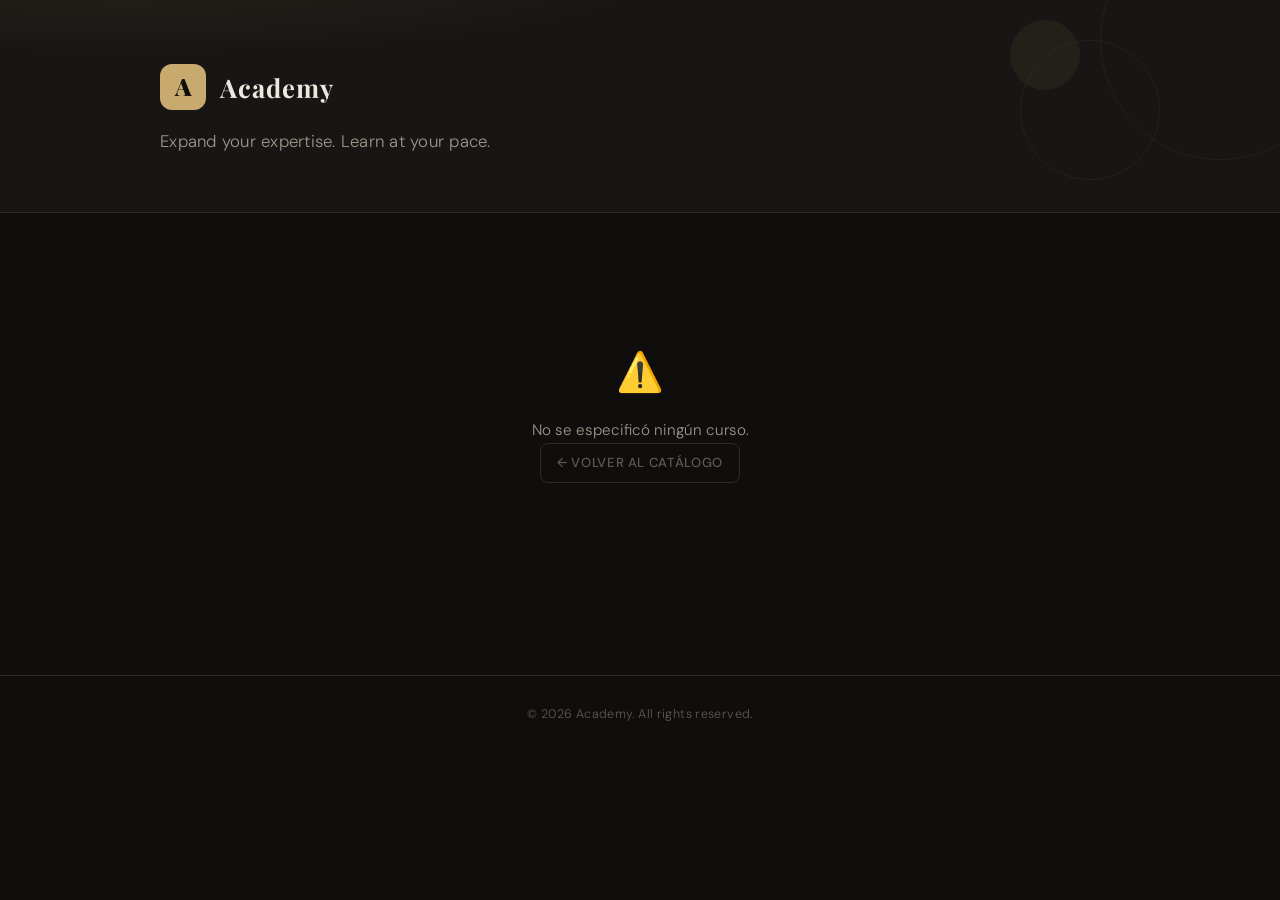
==== curso.html @ 24fdc06b "add course detail page" ====
<!DOCTYPE html>
<html lang="es">
<head>
  <meta charset="UTF-8" />
  <meta name="viewport" content="width=device-width, initial-scale=1.0" />
  <title>Detalle del curso — Academy</title>
  <link rel="stylesheet" href="style.css" />
  <link href="https://fonts.googleapis.com/css2?family=Playfair+Display:wght@700;900&family=DM+Sans:wght@300;400;500&display=swap" rel="stylesheet" />
</head>
<body>

  <header class="site-header">
    <div class="header-inner">
      <div class="logo">
        <span class="logo-mark">A</span>
        <span class="logo-text">Academy</span>
      </div>
      <p class="header-tagline">Expand your expertise. Learn at your pace.</p>
    </div>
    <div class="header-decoration" aria-hidden="true">
      <span></span><span></span><span></span>
    </div>
  </header>

  <main class="main-content">
    <div class="detail-wrapper">

      <!-- Loading -->
      <div class="loading-state" id="loading-state">
        <div class="spinner"></div>
        <p>Cargando curso…</p>
      </div>

      <!-- Error -->
      <div class="error-state hidden" id="error-state">
        <div class="error-icon">⚠️</div>
        <p id="error-message">No se encontró el curso.</p>
        <a href="index.html" class="btn-back">← Volver al catálogo</a>
      </div>

      <!-- Detail content -->
      <article class="detail-card hidden" id="detail-card">

        <a href="index.html" class="btn-back">← Volver al catálogo</a>

        <div class="detail-image-wrap" id="detail-image-wrap"></div>

        <div class="detail-body">
          <span class="detail-category" id="detail-category"></span>
          <h1 class="detail-title" id="detail-title"></h1>

          <div class="card-meta detail-meta" id="detail-meta"></div>

          <hr class="detail-divider" />

          <p class="detail-description" id="detail-description"></p>

          <a class="btn-view detail-cta" id="detail-cta" target="_blank" rel="noopener noreferrer">
            Ir al curso
            <svg viewBox="0 0 24 24" aria-hidden="true">
              <line x1="5" y1="12" x2="19" y2="12"/>
              <polyline points="12 5 19 12 12 19"/>
            </svg>
          </a>
        </div>

      </article>

    </div>
  </main>

  <footer class="site-footer">
    <p>© <span id="year"></span> Academy. All rights reserved.</p>
  </footer>

  <script src="curso.js"></script>
</body>
</html>
---- style.css ----
/* ============================================================
   ACADEMY COURSE CATALOG — style.css
   Aesthetic: Editorial / Refined Dark-Cream
   ============================================================ */

/* ─── Variables ─────────────────────────────────────────── */
:root {
  --bg:          #0f0e0d;
  --surface:     #181614;
  --card-bg:     #1c1a17;
  --border:      #2e2b26;
  --accent:      #c8a96e;
  --accent-soft: rgba(200, 169, 110, 0.12);
  --accent-glow: rgba(200, 169, 110, 0.25);
  --text-primary:   #ede8df;
  --text-secondary: #9e9689;
  --text-muted:     #5e5a53;
  --tag-bg:      rgba(200, 169, 110, 0.10);
  --tag-text:    #c8a96e;
  --radius:      14px;
  --radius-sm:   8px;
  --transition:  0.22s cubic-bezier(0.4, 0, 0.2, 1);
  --font-display: 'Playfair Display', Georgia, serif;
  --font-body:    'DM Sans', sans-serif;
  --shadow-card: 0 4px 24px rgba(0,0,0,0.45);
  --shadow-hover: 0 12px 40px rgba(0,0,0,0.65);
}

/* ─── Reset / Base ───────────────────────────────────────── */
*, *::before, *::after { box-sizing: border-box; margin: 0; padding: 0; }

html { font-size: 16px; scroll-behavior: smooth; }

body {
  background: var(--bg);
  color: var(--text-primary);
  font-family: var(--font-body);
  font-weight: 300;
  line-height: 1.65;
  min-height: 100vh;
  -webkit-font-smoothing: antialiased;
}

img { display: block; max-width: 100%; }
a   { color: inherit; text-decoration: none; }
button { cursor: pointer; font-family: inherit; border: none; background: none; }

/* ─── Header ─────────────────────────────────────────────── */
.site-header {
  position: relative;
  padding: 64px 40px 56px;
  border-bottom: 1px solid var(--border);
  overflow: hidden;
  background:
    radial-gradient(ellipse 70% 60% at 10% -10%, rgba(200,169,110,0.07) 0%, transparent 60%),
    var(--surface);
}

.header-inner {
  position: relative;
  z-index: 2;
  max-width: 960px;
  margin: 0 auto;
}

.logo {
  display: flex;
  align-items: center;
  gap: 14px;
  margin-bottom: 18px;
}

.logo-mark {
  width: 46px;
  height: 46px;
  border-radius: 12px;
  background: var(--accent);
  color: #0f0e0d;
  font-family: var(--font-display);
  font-size: 1.5rem;
  font-weight: 900;
  display: grid;
  place-items: center;
  flex-shrink: 0;
}

.logo-text {
  font-family: var(--font-display);
  font-size: 1.6rem;
  font-weight: 700;
  letter-spacing: 0.04em;
  color: var(--text-primary);
}

.header-tagline {
  font-size: 1.05rem;
  color: var(--text-secondary);
  font-weight: 300;
  letter-spacing: 0.015em;
}

/* decorative floating circles */
.header-decoration {
  position: absolute;
  top: 0; right: 0;
  width: 320px;
  height: 100%;
  z-index: 1;
  pointer-events: none;
}
.header-decoration span {
  position: absolute;
  border-radius: 50%;
  border: 1px solid var(--border);
  opacity: 0.5;
}
.header-decoration span:nth-child(1) { width: 240px; height: 240px; top: -80px; right: -60px; }
.header-decoration span:nth-child(2) { width: 140px; height: 140px; top: 40px; right: 120px; }
.header-decoration span:nth-child(3) { width: 70px;  height: 70px;  top: 20px; right: 200px; background: var(--accent-soft); }

/* ─── Filters Bar ────────────────────────────────────────── */
.filters-bar {
  background: var(--surface);
  border-bottom: 1px solid var(--border);
  position: sticky;
  top: 0;
  z-index: 100;
  backdrop-filter: blur(12px);
}

.filters-inner {
  max-width: 1280px;
  margin: 0 auto;
  padding: 18px 40px;
  display: flex;
  align-items: flex-end;
  gap: 28px;
  flex-wrap: wrap;
}

.filter-group {
  display: flex;
  flex-direction: column;
  gap: 6px;
}

.filter-label {
  font-size: 0.7rem;
  font-weight: 500;
  letter-spacing: 0.1em;
  text-transform: uppercase;
  color: var(--text-muted);
}

.select-wrap {
  position: relative;
}
.select-wrap::after {
  content: '▾';
  position: absolute;
  right: 12px;
  top: 50%;
  transform: translateY(-50%);
  color: var(--accent);
  pointer-events: none;
  font-size: 0.8rem;
}

.filter-select {
  appearance: none;
  background: var(--card-bg);
  border: 1px solid var(--border);
  color: var(--text-primary);
  border-radius: var(--radius-sm);
  padding: 9px 36px 9px 14px;
  font-size: 0.88rem;
  font-family: var(--font-body);
  font-weight: 400;
  min-width: 180px;
  cursor: pointer;
  transition: border-color var(--transition), box-shadow var(--transition);
}
.filter-select:focus {
  outline: none;
  border-color: var(--accent);
  box-shadow: 0 0 0 3px var(--accent-soft);
}
.filter-select option { background: var(--card-bg); }

.filter-count-wrap {
  margin-left: auto;
  align-self: flex-end;
  padding-bottom: 2px;
}
.filter-count {
  font-size: 0.8rem;
  color: var(--text-muted);
  font-weight: 400;
  letter-spacing: 0.02em;
}

/* ─── Catalog Grid ───────────────────────────────────────── */
.main-content {
  max-width: 1280px;
  margin: 0 auto;
  padding: 0 40px;
}

.catalog-section { padding: 48px 0 80px; }

.catalog-grid {
  display: grid;
  grid-template-columns: repeat(auto-fill, minmax(300px, 1fr));
  gap: 28px;
}

/* ─── Course Card ────────────────────────────────────────── */
.course-card {
  background: var(--card-bg);
  border: 1px solid var(--border);
  border-radius: var(--radius);
  overflow: hidden;
  display: flex;
  flex-direction: column;
  box-shadow: var(--shadow-card);
  transition: transform var(--transition), box-shadow var(--transition), border-color var(--transition);
  animation: fadeUp 0.4s both;
}

.course-card:hover {
  transform: translateY(-5px);
  box-shadow: var(--shadow-hover);
  border-color: rgba(200,169,110,0.35);
}

@keyframes fadeUp {
  from { opacity: 0; transform: translateY(18px); }
  to   { opacity: 1; transform: translateY(0); }
}

/* stagger entrance */
.course-card:nth-child(1)  { animation-delay: 0.04s; }
.course-card:nth-child(2)  { animation-delay: 0.08s; }
.course-card:nth-child(3)  { animation-delay: 0.12s; }
.course-card:nth-child(4)  { animation-delay: 0.16s; }
.course-card:nth-child(5)  { animation-delay: 0.20s; }
.course-card:nth-child(6)  { animation-delay: 0.24s; }
.course-card:nth-child(7)  { animation-delay: 0.28s; }
.course-card:nth-child(8)  { animation-delay: 0.32s; }
.course-card:nth-child(9)  { animation-delay: 0.36s; }
.course-card:nth-child(n+10) { animation-delay: 0.40s; }

.card-image-wrap {
  position: relative;
  width: 100%;
  padding-top: 52%;
  overflow: hidden;
  background: var(--border);
}

.card-image-wrap img {
  position: absolute;
  inset: 0;
  width: 100%;
  height: 100%;
  object-fit: cover;
  transition: transform 0.5s cubic-bezier(0.4,0,0.2,1);
}
.course-card:hover .card-image-wrap img {
  transform: scale(1.06);
}

.card-image-placeholder {
  position: absolute;
  inset: 0;
  display: flex;
  align-items: center;
  justify-content: center;
  font-size: 2.5rem;
  background: linear-gradient(135deg, #1e1c18 0%, #252117 100%);
  color: var(--text-muted);
}

.card-category-ribbon {
  position: absolute;
  top: 14px;
  left: 14px;
  background: rgba(15, 14, 13, 0.82);
  backdrop-filter: blur(6px);
  border: 1px solid var(--border);
  border-radius: 6px;
  padding: 4px 10px;
  font-size: 0.68rem;
  font-weight: 500;
  letter-spacing: 0.08em;
  text-transform: uppercase;
  color: var(--accent);
}

.card-body {
  padding: 22px 22px 0;
  flex: 1;
  display: flex;
  flex-direction: column;
  gap: 10px;
}

.card-title {
  font-family: var(--font-display);
  font-size: 1.12rem;
  font-weight: 700;
  line-height: 1.35;
  color: var(--text-primary);
}

.card-meta {
  display: flex;
  flex-wrap: wrap;
  gap: 8px;
}

.meta-pill {
  display: inline-flex;
  align-items: center;
  gap: 5px;
  background: var(--tag-bg);
  border: 1px solid rgba(200,169,110,0.18);
  color: var(--tag-text);
  border-radius: 50px;
  padding: 3px 11px;
  font-size: 0.72rem;
  font-weight: 500;
  letter-spacing: 0.02em;
}

.meta-pill .pill-icon { font-size: 0.78rem; }

.card-description {
  font-size: 0.85rem;
  color: var(--text-secondary);
  line-height: 1.6;
  display: -webkit-box;
  -webkit-line-clamp: 3;
  -webkit-box-orient: vertical;
  overflow: hidden;
}

.card-footer {
  padding: 18px 22px 22px;
  margin-top: auto;
}

.btn-view {
  display: inline-flex;
  align-items: center;
  gap: 8px;
  width: 100%;
  justify-content: center;
  background: var(--accent);
  color: #0f0e0d;
  font-family: var(--font-body);
  font-size: 0.82rem;
  font-weight: 500;
  letter-spacing: 0.06em;
  text-transform: uppercase;
  padding: 12px 20px;
  border-radius: var(--radius-sm);
  transition: background var(--transition), transform var(--transition), box-shadow var(--transition);
}
.btn-view:hover {
  background: #dbbf7c;
  transform: translateY(-1px);
  box-shadow: 0 6px 20px var(--accent-glow);
}
.btn-view:active { transform: translateY(0); }

.btn-view svg {
  width: 14px; height: 14px;
  stroke: currentColor;
  fill: none;
  stroke-width: 2.2;
  stroke-linecap: round;
  stroke-linejoin: round;
  flex-shrink: 0;
  transition: transform var(--transition);
}
.btn-view:hover svg { transform: translateX(3px); }

/* ─── States ─────────────────────────────────────────────── */
.hidden { display: none !important; }

.loading-state,
.empty-state,
.error-state {
  text-align: center;
  padding: 80px 20px;
  color: var(--text-secondary);
  font-size: 0.95rem;
}

.spinner {
  width: 36px;
  height: 36px;
  border: 3px solid var(--border);
  border-top-color: var(--accent);
  border-radius: 50%;
  animation: spin 0.7s linear infinite;
  margin: 0 auto 18px;
}
@keyframes spin { to { transform: rotate(360deg); } }

.empty-icon, .error-icon { font-size: 2.4rem; margin-bottom: 14px; }

#reset-filters {
  margin-top: 16px;
  padding: 10px 24px;
  border-radius: var(--radius-sm);
  border: 1px solid var(--border);
  color: var(--text-secondary);
  font-size: 0.85rem;
  transition: border-color var(--transition), color var(--transition);
}
#reset-filters:hover { border-color: var(--accent); color: var(--accent); }

/* ─── Footer ─────────────────────────────────────────────── */
.site-footer {
  border-top: 1px solid var(--border);
  padding: 28px 40px;
  text-align: center;
  font-size: 0.78rem;
  color: var(--text-muted);
  letter-spacing: 0.03em;
}

/* ─── Responsive ─────────────────────────────────────────── */
@media (max-width: 768px) {
  .site-header { padding: 44px 20px 40px; }
  .header-decoration { display: none; }
  .filters-inner { padding: 14px 20px; gap: 16px; }
  .filter-count-wrap { width: 100%; margin-left: 0; }
  .main-content { padding: 0 20px; }
  .catalog-section { padding: 32px 0 60px; }
  .catalog-grid { grid-template-columns: 1fr; gap: 20px; }
  .site-footer { padding: 24px 20px; }
}

@media (max-width: 480px) {
  .logo-text { font-size: 1.3rem; }
  .header-tagline { font-size: 0.92rem; }
  .filter-select { min-width: 140px; font-size: 0.84rem; }
}

/* ─── Detail Page ─────────────────────────────────────────
   Styles only for curso.html. No existing rules were modified.
   ──────────────────────────────────────────────────────── */
.detail-wrapper {
  max-width: 760px;
  margin: 0 auto;
  padding: 48px 0 80px;
}

.btn-back {
  display: inline-flex;
  align-items: center;
  gap: 6px;
  font-size: 0.82rem;
  font-weight: 500;
  letter-spacing: 0.05em;
  text-transform: uppercase;
  color: var(--text-muted);
  border: 1px solid var(--border);
  border-radius: var(--radius-sm);
  padding: 8px 16px;
  margin-bottom: 32px;
  transition: color var(--transition), border-color var(--transition);
}
.btn-back:hover {
  color: var(--accent);
  border-color: var(--accent);
}

.detail-card {
  background: var(--card-bg);
  border: 1px solid var(--border);
  border-radius: var(--radius);
  overflow: hidden;
  box-shadow: var(--shadow-card);
  animation: fadeUp 0.35s both;
}

.detail-image-wrap {
  width: 100%;
  max-height: 360px;
  overflow: hidden;
  background: var(--border);
}

.detail-image {
  width: 100%;
  height: 360px;
  object-fit: cover;
  display: block;
}

.detail-body {
  padding: 36px 40px 40px;
  display: flex;
  flex-direction: column;
  gap: 16px;
}

.detail-category {
  display: inline-block;
  background: var(--tag-bg);
  border: 1px solid rgba(200,169,110,0.18);
  color: var(--tag-text);
  border-radius: 6px;
  padding: 4px 12px;
  font-size: 0.7rem;
  font-weight: 500;
  letter-spacing: 0.1em;
  text-transform: uppercase;
  align-self: flex-start;
}

.detail-title {
  font-family: var(--font-display);
  font-size: 1.9rem;
  font-weight: 700;
  line-height: 1.25;
  color: var(--text-primary);
}

.detail-meta { gap: 10px; }

.detail-divider {
  border: none;
  border-top: 1px solid var(--border);
  margin: 4px 0;
}

.detail-description {
  font-size: 0.95rem;
  color: var(--text-secondary);
  line-height: 1.75;
  white-space: pre-wrap;
}

.detail-cta {
  align-self: flex-start;
  width: auto;
  padding: 13px 28px;
  margin-top: 8px;
}

@media (max-width: 768px) {
  .detail-wrapper { padding: 32px 0 60px; }
  .detail-body { padding: 24px 20px 28px; }
  .detail-title { font-size: 1.45rem; }
  .detail-image { height: 220px; }
}
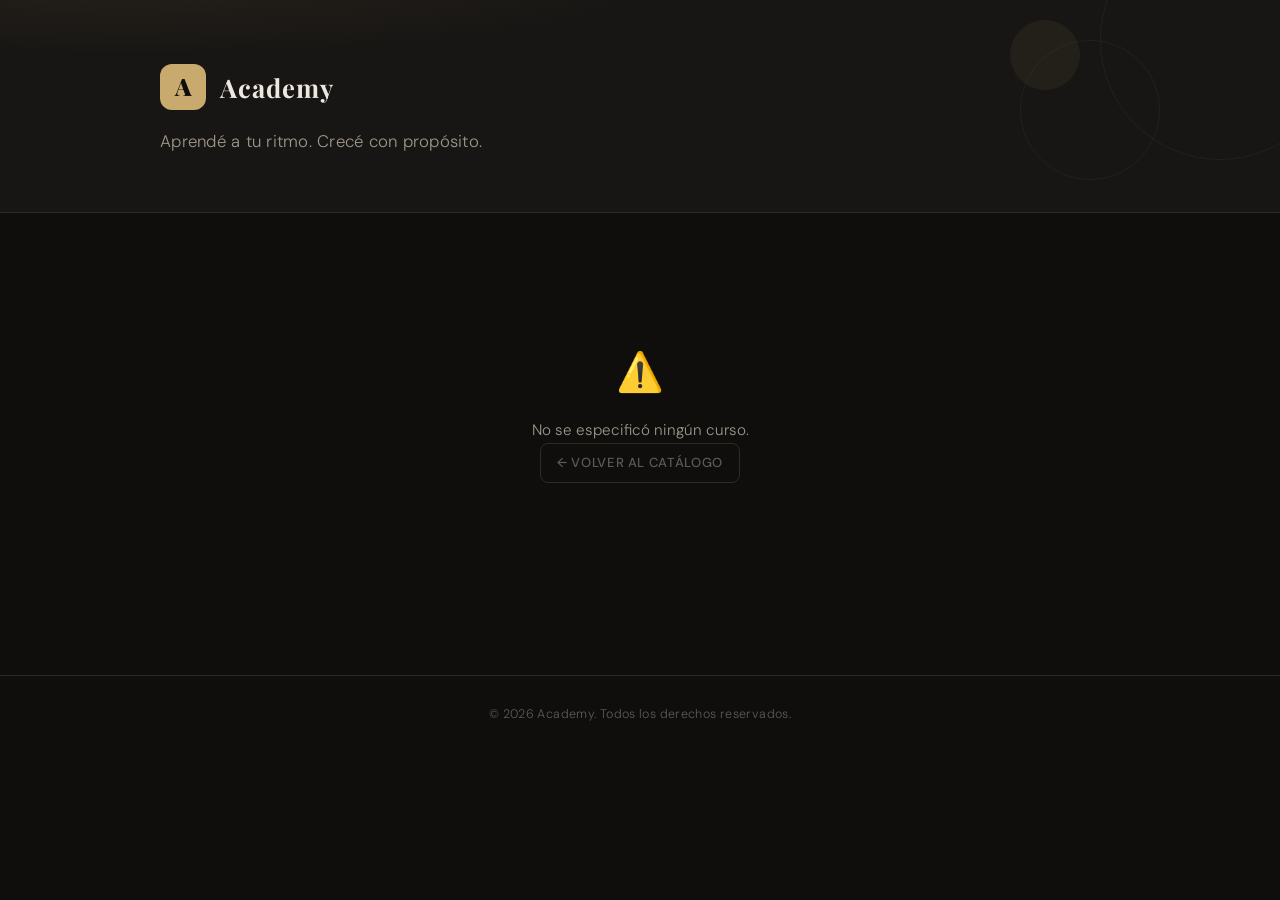
==== commit 62cf903c: "add copies in spanish and extra info in course detail" ====
--- a/curso.html
+++ b/curso.html
@@ -15,7 +15,7 @@
         <span class="logo-mark">A</span>
         <span class="logo-text">Academy</span>
       </div>
-      <p class="header-tagline">Expand your expertise. Learn at your pace.</p>
+      <p class="header-tagline">Aprendé a tu ritmo. Crecé con propósito.</p>
     </div>
     <div class="header-decoration" aria-hidden="true">
       <span></span><span></span><span></span>
@@ -55,12 +55,49 @@
 
           <p class="detail-description" id="detail-description"></p>
 
+          <!-- Secciones generadas desde la descripción -->
+          <div class="detail-sections" id="detail-sections">
+
+            <div class="detail-section">
+              <h2 class="detail-section-title">
+                <span class="detail-section-icon" aria-hidden="true">📌</span>
+                ¿Qué vas a aprender?
+              </h2>
+              <ul class="detail-bullets" id="detail-learn"></ul>
+            </div>
+
+            <div class="detail-section">
+              <h2 class="detail-section-title">
+                <span class="detail-section-icon" aria-hidden="true">🎯</span>
+                Este curso es para vos si…
+              </h2>
+              <ul class="detail-bullets" id="detail-for"></ul>
+            </div>
+
+            <div class="detail-section">
+              <h2 class="detail-section-title">
+                <span class="detail-section-icon" aria-hidden="true">🚀</span>
+                Al terminar vas a poder…
+              </h2>
+              <ul class="detail-bullets" id="detail-outcomes"></ul>
+            </div>
+
+          </div>
+
           <a class="btn-view detail-cta" id="detail-cta" target="_blank" rel="noopener noreferrer">
             Ir al curso
             <svg viewBox="0 0 24 24" aria-hidden="true">
               <line x1="5" y1="12" x2="19" y2="12"/>
               <polyline points="12 5 19 12 12 19"/>
             </svg>
+          </a>
+
+          <a class="btn-whatsapp" id="detail-whatsapp" target="_blank" rel="noopener noreferrer">
+            <svg viewBox="0 0 24 24" aria-hidden="true" fill="currentColor">
+              <path d="M17.472 14.382c-.297-.149-1.758-.867-2.03-.967-.273-.099-.471-.148-.67.15-.197.297-.767.966-.94 1.164-.173.199-.347.223-.644.075-.297-.15-1.255-.463-2.39-1.475-.883-.788-1.48-1.761-1.653-2.059-.173-.297-.018-.458.13-.606.134-.133.298-.347.446-.52.149-.174.198-.298.298-.497.099-.198.05-.371-.025-.52-.075-.149-.669-1.612-.916-2.207-.242-.579-.487-.5-.669-.51-.173-.008-.371-.01-.57-.01-.198 0-.52.074-.792.372-.272.297-1.04 1.016-1.04 2.479 0 1.462 1.065 2.875 1.213 3.074.149.198 2.096 3.2 5.077 4.487.709.306 1.262.489 1.694.625.712.227 1.36.195 1.871.118.571-.085 1.758-.719 2.006-1.413.248-.694.248-1.289.173-1.413-.074-.124-.272-.198-.57-.347z"/>
+              <path d="M12 0C5.373 0 0 5.373 0 12c0 2.124.558 4.121 1.535 5.856L.057 23.215a.75.75 0 0 0 .916.916l5.356-1.479A11.953 11.953 0 0 0 12 24c6.627 0 12-5.373 12-12S18.627 0 12 0zm0 22c-1.9 0-3.677-.513-5.2-1.408l-.372-.22-3.853 1.063 1.062-3.853-.22-.372A9.956 9.956 0 0 1 2 12C2 6.477 6.477 2 12 2s10 4.477 10 10-4.477 10-10 10z"/>
+            </svg>
+            Inscribirme por WhatsApp
           </a>
         </div>
 
@@ -70,7 +107,7 @@
   </main>
 
   <footer class="site-footer">
-    <p>© <span id="year"></span> Academy. All rights reserved.</p>
+    <p>© <span id="year"></span> Academy. Todos los derechos reservados.</p>
   </footer>
 
   <script src="curso.js"></script>
--- a/style.css
+++ b/style.css
@@ -559,3 +559,110 @@
   .detail-title { font-size: 1.45rem; }
   .detail-image { height: 220px; }
 }
+
+/* ─── WhatsApp Button ─────────────────────────────────────
+   Agregado para la página de detalle. No modifica estilos existentes.
+   ──────────────────────────────────────────────────────── */
+.btn-whatsapp {
+  display: inline-flex;
+  align-items: center;
+  gap: 10px;
+  align-self: flex-start;
+  background: #25d366;
+  color: #fff;
+  font-family: var(--font-body);
+  font-size: 0.82rem;
+  font-weight: 500;
+  letter-spacing: 0.06em;
+  text-transform: uppercase;
+  padding: 13px 28px;
+  border-radius: var(--radius-sm);
+  transition: background var(--transition), transform var(--transition), box-shadow var(--transition);
+  text-decoration: none;
+}
+.btn-whatsapp:hover {
+  background: #1ebe5d;
+  transform: translateY(-1px);
+  box-shadow: 0 6px 20px rgba(37, 211, 102, 0.35);
+}
+.btn-whatsapp:active { transform: translateY(0); }
+.btn-whatsapp svg {
+  width: 18px;
+  height: 18px;
+  flex-shrink: 0;
+}
+
+/* ─── Secciones de detalle (¿Qué vas a aprender?, etc.) ───
+   Agregado para mejorar la página de detalle.
+   No modifica estilos existentes.
+   ──────────────────────────────────────────────────────── */
+.detail-sections {
+  display: flex;
+  flex-direction: column;
+  gap: 28px;
+  margin-top: 8px;
+}
+
+.detail-section {
+  background: rgba(255,255,255,0.025);
+  border: 1px solid var(--border);
+  border-radius: var(--radius-sm);
+  padding: 22px 24px;
+}
+
+.detail-section-title {
+  font-family: var(--font-body);
+  font-size: 0.78rem;
+  font-weight: 500;
+  letter-spacing: 0.1em;
+  text-transform: uppercase;
+  color: var(--accent);
+  margin-bottom: 14px;
+  display: flex;
+  align-items: center;
+  gap: 8px;
+}
+
+.detail-section-icon {
+  font-size: 1rem;
+  line-height: 1;
+}
+
+.detail-bullets {
+  list-style: none;
+  padding: 0;
+  margin: 0;
+  display: flex;
+  flex-direction: column;
+  gap: 10px;
+}
+
+.detail-bullet {
+  display: flex;
+  align-items: flex-start;
+  gap: 10px;
+  font-size: 0.9rem;
+  color: var(--text-secondary);
+  line-height: 1.55;
+}
+
+.detail-bullet::before {
+  content: '—';
+  color: var(--accent);
+  font-weight: 500;
+  flex-shrink: 0;
+  margin-top: 1px;
+}
+
+/* Botones CTA al final del detalle */
+.detail-ctas {
+  display: flex;
+  flex-wrap: wrap;
+  gap: 12px;
+  margin-top: 8px;
+}
+
+@media (max-width: 480px) {
+  .detail-section { padding: 18px 16px; }
+  .detail-bullet  { font-size: 0.85rem; }
+}
